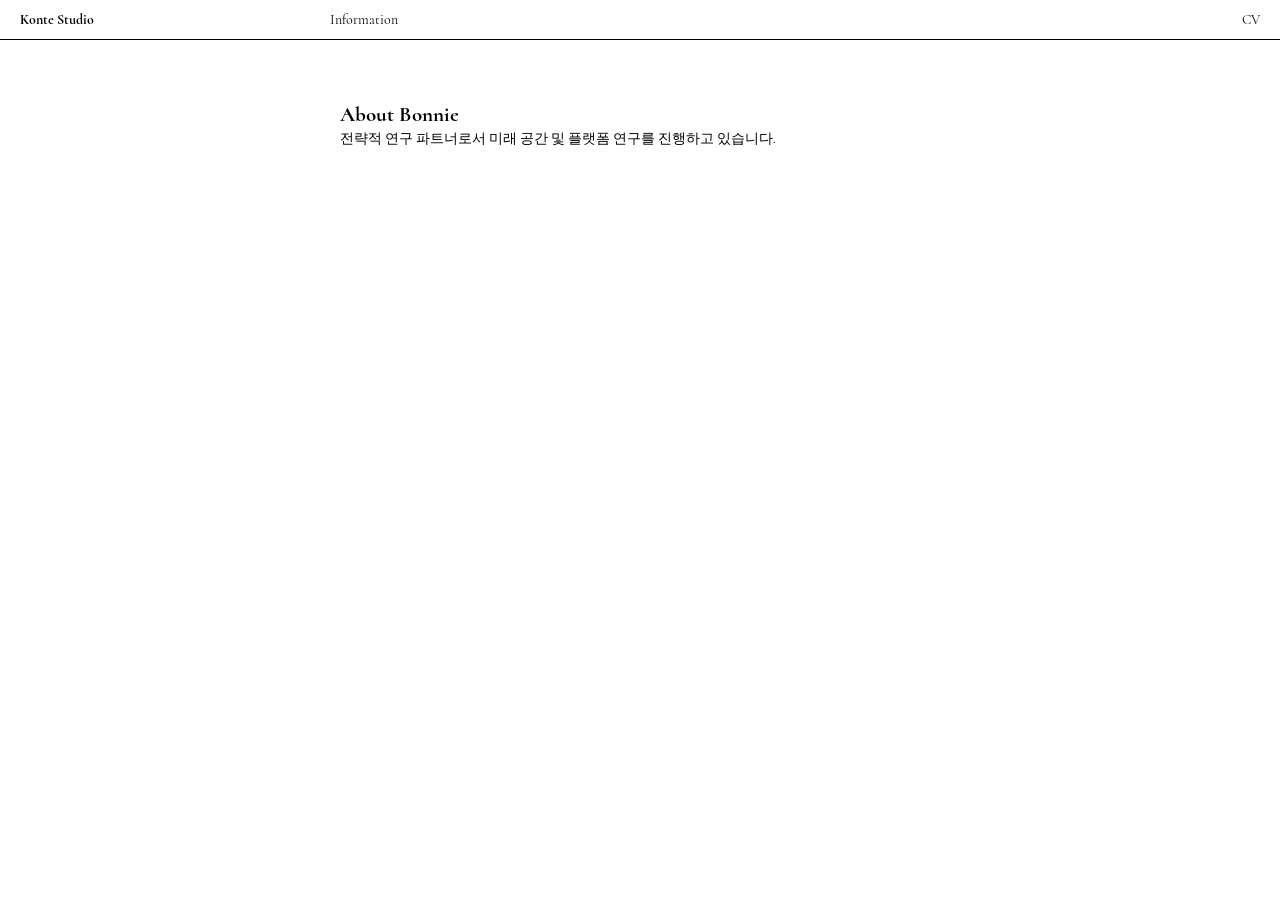
==== about.html @ 816e0590 "Initial commit - Konte Studio Web" ====
<!DOCTYPE html>
<html lang="ko">
<head>
    <meta charset="UTF-8">
    <meta name="viewport" content="width=device-width, initial-scale=1.0">
    <title>About - Bonnie Portfolio</title>
    <link rel="stylesheet" href="style.css">
    <link href="https://fonts.googleapis.com/css2?family=Libre+Baskerville:ital,wght@0,400;0,700;1,400&display=swap" rel="stylesheet">
</head>
<body>
    <header class="header">
        <div class="left"><a href="index.html">Konte Studio</a></div>
        <div class="center">Information</div>
        <div class="right" style="text-align: right;">CV</div>
    </header>
    <div class="container" style="padding-top: 100px;">
        <div class="content" style="max-width: 600px; margin: 0 auto; text-align: left;">
            <h2>About Bonnie</h2>
            <p>전략적 연구 파트너로서 미래 공간 및 플랫폼 연구를 진행하고 있습니다.</p>
        </div>
    </div>
</body>
</html>
---- style.css ----
@font-face {
    font-family: 'Cormorant';
    src: url('cormorant/Cormorant-Regular.otf') format('opentype');
    font-weight: normal;
    font-style: normal;
}

@font-face {
    font-family: 'Cormorant';
    src: url('cormorant/Cormorant-Bold.otf') format('opentype');
    font-weight: bold;
    font-style: normal;
}

@font-face {
    font-family: 'Cormorant';
    src: url('cormorant/Cormorant-Italic.otf') format('opentype');
    font-weight: normal;
    font-style: italic;
}

@font-face {
    font-family: 'Cormorant';
    src: url('cormorant/Cormorant-Light.otf') format('opentype');
    font-weight: 300;
    font-style: normal;
}

* {
    margin: 0;
    padding: 0;
    box-sizing: border-box;
}

body {
    background-color: #FFFFFF;
    font-family: 'Cormorant', serif;
    color: #000;
    font-size: 14px;
    line-height: 1.4;
}

/* Home Page Specific */
.home-body {
    height: 100vh;
    display: flex;
    flex-direction: column;
    justify-content: center;
    align-items: center;
    position: relative;
}

.emblem {
    position: absolute;
    top: 40px;
    left: 50%;
    transform: translateX(-50%);
}

.emblem img {
    height: 22px; /* 20% 키움 */
    width: auto;
    display: block;
}

.container {
    text-align: center;
}

.main-menu ul {
    list-style: none;
}

.main-menu li {
    margin: 20px 0;
}

.main-menu a {
    text-decoration: none;
    color: #000;
    font-size: 2.7rem;
    display: flex;
    align-items: baseline;
    transition: opacity 0.3s ease;
}

.main-menu a:hover {
    opacity: 0.5;
}

.num {
    font-family: 'Cormorant', serif;
    font-size: 1.2rem;
    margin-right: 1.5rem;
    font-style: italic;
    font-weight: 300;
    opacity: 0.5;
}

/* Header / Top Navigation */
.header {
    position: fixed;
    top: 0;
    left: 0;
    width: 100%;
    height: 40px;
    display: flex;
    padding: 0 20px;
    align-items: center;
    border-bottom: 1px solid #000;
    background: #fff;
    z-index: 1000;
}

.header > div {
    flex: 1;
}

.header .center {
    flex: 2;
}

.header a {
    text-decoration: none;
    color: inherit;
    font-family: 'Cormorant', serif;
    font-weight: bold;
}

.header > div {
    flex: 1;
}

.header .center {
    flex: 2;
}

.header a {
    text-decoration: none;
    color: inherit;
}

/* Main Layout */
.main-content {
    display: flex;
    margin-top: 40px;
    min-height: calc(100vh - 40px);
}

/* Left Sidebar (List View) */
.sidebar {
    width: 30%;
    border-right: 1px solid #000;
    padding: 0; /* 패딩 제거 후 내부 요소에서 조절 */
    display: flex;
    flex-direction: column;
}

.sidebar-top {
    padding: 20px;
    border-bottom: 1px solid #000;
}

.info-grid {
    display: flex;
    gap: 20px;
    margin-bottom: 20px;
}

.info-item {
    flex: 1;
}

.info-label {
    font-weight: bold;
    margin-bottom: 10px;
    display: block;
}

.info-text {
    font-size: 12px;
    line-height: 1.5;
    color: #666;
}

.sidebar-list-area {
    padding: 20px;
}

.sidebar-header {
    display: flex;
    font-weight: bold;
    border-bottom: 1px solid #000;
    padding-bottom: 8px;
    margin-bottom: 0;
    font-size: 12px;
}

.col-client { width: 30%; }
.col-project { width: 50%; }
.col-year { width: 20%; text-align: right; }

.list-item {
    display: flex;
    padding: 6px 0;
    border-bottom: 1px dotted #ccc;
    cursor: pointer;
    font-size: 12px;
    font-family: -apple-system, BlinkMacSystemFont, sans-serif; /* 리스트는 가독성을 위해 샌즈세리프 */
}

.list-item:hover {
    background-color: #f0f0f0;
}


/* Right Content (Gallery View) */
.gallery {
    width: 70%;
    padding: 0;
}

.gallery-item {
    width: 100%;
    border-bottom: 1px solid #000;
}

.gallery-header {
    display: flex;
    justify-content: space-between;
    padding: 10px 20px;
    border-bottom: 1px solid #eee;
}

.gallery-header span {
    font-weight: bold;
    text-transform: uppercase;
    letter-spacing: 0.1em;
}

.gallery-image-container {
    width: 100%;
    padding: 60px 10%;
    background-color: #f9f9f9;
}

.gallery-image-container img {
    width: 100%;
    height: auto;
    display: block;
    box-shadow: 0 4px 15px rgba(0,0,0,0.05);
}

/* Footer */
.footer {
    position: fixed;
    bottom: 0;
    left: 0;
    width: 30%;
    height: 30px;
    border-top: 1px solid #000;
    background: #fff;
    display: flex;
    align-items: center;
    padding: 0 20px;
    font-size: 11px;
}

/* Contact Page */
.contact-body {
    height: 100vh;
    display: flex;
    flex-direction: column;
    justify-content: center;
    align-items: center;
    background-color: #f9f9f8; /* 약간 더 부드러운 배경색 */
}

.contact-container {
    text-align: center;
}

.contact-section {
    margin-bottom: 40px;
}

.contact-label {
    font-family: -apple-system, BlinkMacSystemFont, sans-serif;
    font-size: 11px;
    letter-spacing: 0.2em;
    color: #000;
    margin-bottom: 25px;
    font-weight: 500;
}

.contact-info {
    font-family: 'Cormorant', serif;
    font-size: 2.2rem;
    margin: 5px 0;
    font-weight: 300;
}

.social-list {
    list-style: none;
    padding: 0;
}

.social-list li {
    margin: 10px 0;
}

.social-list a {
    font-family: 'Cormorant', serif;
    font-size: 2.2rem;
    text-decoration: none;
    color: #000;
    font-weight: 300;
    transition: opacity 0.2s;
}

.social-list a:hover {
    opacity: 0.5;
}

/* Mobile */
@media (max-width: 1024px) {
    .main-content {
        flex-direction: column;
    }
    .sidebar, .gallery {
        width: 100%;
        border-right: none;
    }
    .footer {
        width: 100%;
    }
}
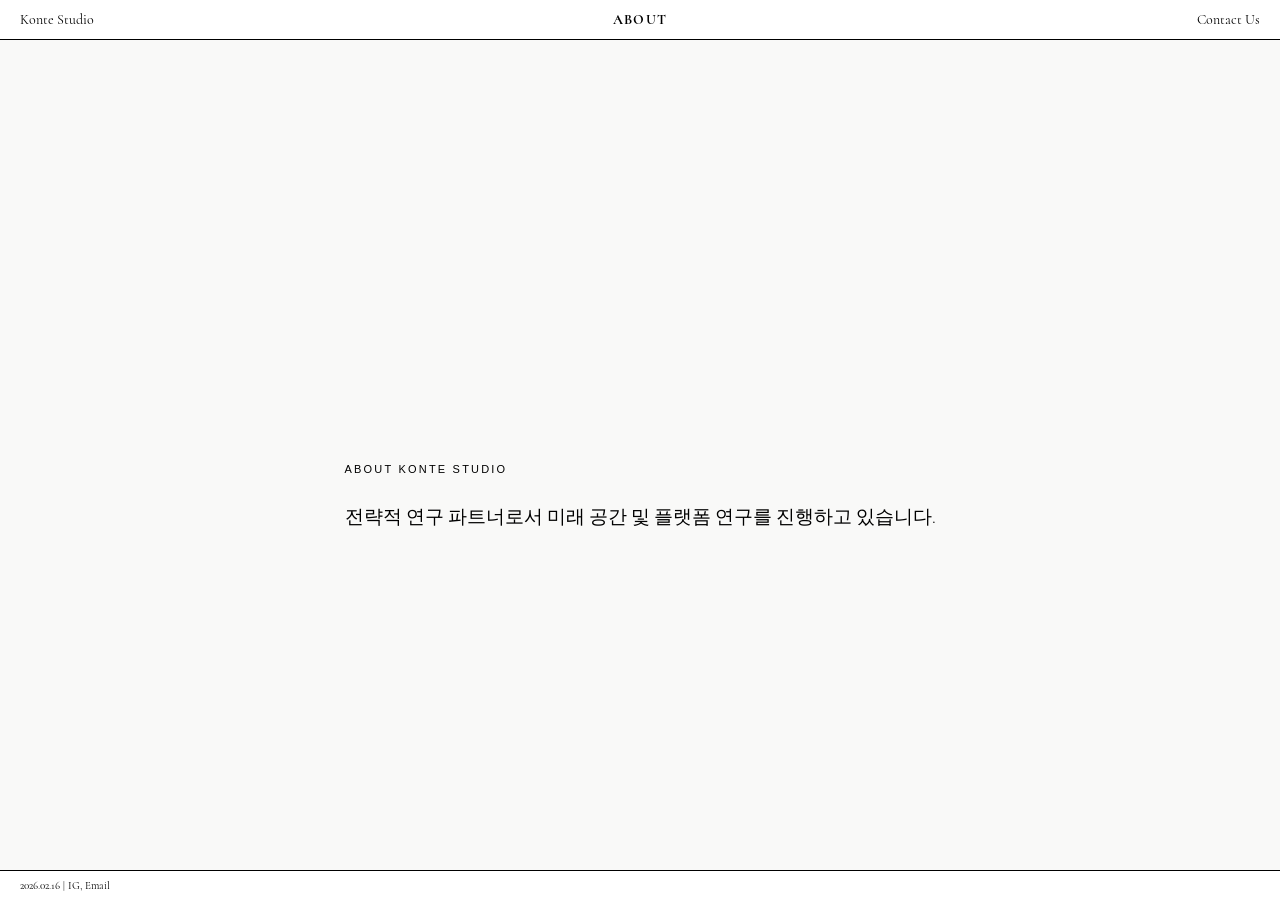
==== commit dc78e829: "Final cleanup: Remove CV from about page and unify header" ====
--- a/about.html
+++ b/about.html
@@ -3,21 +3,24 @@
 <head>
     <meta charset="UTF-8">
     <meta name="viewport" content="width=device-width, initial-scale=1.0">
-    <title>About - Bonnie Portfolio</title>
+    <title>About - Konte Studio</title>
     <link rel="stylesheet" href="style.css">
     <link href="https://fonts.googleapis.com/css2?family=Libre+Baskerville:ital,wght@0,400;0,700;1,400&display=swap" rel="stylesheet">
 </head>
-<body>
+<body class="contact-body">
     <header class="header">
-        <div class="left"><a href="index.html">Konte Studio</a></div>
-        <div class="center">Information</div>
-        <div class="right" style="text-align: right;">CV</div>
+        <div class="left"><a href="index.html" class="logo-text">Konte Studio</a></div>
+        <div class="center">About</div>
+        <div class="right"><a href="contact.html">Contact Us</a></div>
     </header>
-    <div class="container" style="padding-top: 100px;">
-        <div class="content" style="max-width: 600px; margin: 0 auto; text-align: left;">
-            <h2>About Bonnie</h2>
-            <p>전략적 연구 파트너로서 미래 공간 및 플랫폼 연구를 진행하고 있습니다.</p>
+    <div class="contact-container" style="padding-top: 100px;">
+        <div class="contact-section" style="max-width: 600px; margin: 0 auto; text-align: left;">
+            <h3 class="contact-label">ABOUT KONTE STUDIO</h3>
+            <p class="contact-info" style="font-size: 1.2rem; line-height: 1.6;">전략적 연구 파트너로서 미래 공간 및 플랫폼 연구를 진행하고 있습니다.</p>
         </div>
     </div>
+    <footer class="footer" style="width: 100%;">
+        2026.02.16 | IG, Email
+    </footer>
 </body>
 </html>
--- a/style.css
+++ b/style.css
@@ -118,26 +118,20 @@
 
 .header .center {
     flex: 2;
+    text-align: center;
+    font-weight: bold;
+    text-transform: uppercase;
+    letter-spacing: 0.1em;
+}
+
+.header .right {
+    text-align: right;
 }
 
 .header a {
     text-decoration: none;
     color: inherit;
     font-family: 'Cormorant', serif;
-    font-weight: bold;
-}
-
-.header > div {
-    flex: 1;
-}
-
-.header .center {
-    flex: 2;
-}
-
-.header a {
-    text-decoration: none;
-    color: inherit;
 }
 
 /* Main Layout */
@@ -151,7 +145,7 @@
 .sidebar {
     width: 30%;
     border-right: 1px solid #000;
-    padding: 0; /* 패딩 제거 후 내부 요소에서 조절 */
+    padding: 0;
     display: flex;
     flex-direction: column;
 }
@@ -181,6 +175,7 @@
     font-size: 12px;
     line-height: 1.5;
     color: #666;
+    font-family: -apple-system, BlinkMacSystemFont, "Segoe UI", Roboto, Helvetica, Arial, sans-serif;
 }
 
 .sidebar-list-area {
@@ -197,58 +192,104 @@
 }
 
 .col-client { width: 30%; }
-.col-project { width: 50%; }
-.col-year { width: 20%; text-align: right; }
+.col-project { width: 70%; }
 
 .list-item {
     display: flex;
-    padding: 6px 0;
+    padding: 10px 0;
     border-bottom: 1px dotted #ccc;
     cursor: pointer;
     font-size: 12px;
-    font-family: -apple-system, BlinkMacSystemFont, sans-serif; /* 리스트는 가독성을 위해 샌즈세리프 */
-}
-
-.list-item:hover {
+    font-family: -apple-system, BlinkMacSystemFont, sans-serif;
+    transition: all 0.3s ease;
+    opacity: 0.4; /* 기본 상태 투명도 조절 */
+}
+
+.list-item:hover, .list-item.active {
+    opacity: 1;
     background-color: #f0f0f0;
-}
-
-
-/* Right Content (Gallery View) */
+    padding-left: 5px;
+}
+
+.list-item.active {
+    font-weight: bold;
+    border-left: 2px solid #000;
+}
+
+.sidebar-list-area {
+    padding: 20px;
+    overflow-y: auto;
+    max-height: calc(100vh - 200px); /* 스크롤 가능 영역 제한 */
+}
+
 .gallery {
     width: 70%;
     padding: 0;
+    scroll-behavior: smooth;
+    background-color: #f9f9f9;
 }
 
 .gallery-item {
     width: 100%;
     border-bottom: 1px solid #000;
+    background-color: #fff;
 }
 
 .gallery-header {
     display: flex;
     justify-content: space-between;
-    padding: 10px 20px;
+    padding: 12px 20px;
     border-bottom: 1px solid #eee;
+    background: #fff;
+    position: sticky;
+    top: 40px;
+    z-index: 10;
+    font-size: 12px;
 }
 
 .gallery-header span {
     font-weight: bold;
     text-transform: uppercase;
     letter-spacing: 0.1em;
+    font-family: -apple-system, BlinkMacSystemFont, "Segoe UI", Roboto, Helvetica, Arial, sans-serif;
 }
 
 .gallery-image-container {
     width: 100%;
-    padding: 60px 10%;
+    padding: 80px 10%;
     background-color: #f9f9f9;
+    display: flex;
+    overflow-x: auto;
+    scroll-snap-type: x mandatory;
+    gap: 40px;
+    align-items: center;
+    cursor: grab; /* 드래그 가능 커서 표시 */
+    user-select: none; /* 텍스트 선택 방지 */
+}
+
+.gallery-image-container:active {
+    cursor: grabbing;
+}
+
+/* Hide scrollbar but keep functionality */
+.gallery-image-container::-webkit-scrollbar {
+    display: none;
+}
+.gallery-image-container {
+    -ms-overflow-style: none;
+    scrollbar-width: none;
 }
 
 .gallery-image-container img {
+    flex: 0 0 100%;
     width: 100%;
     height: auto;
+    max-height: 75vh;
+    object-fit: contain; /* 원본 비례 유지 핵심 */
     display: block;
-    box-shadow: 0 4px 15px rgba(0,0,0,0.05);
+    box-shadow: 0 10px 30px rgba(0,0,0,0.08);
+    scroll-snap-align: center;
+    pointer-events: none; /* 이미지 드래그 방지하여 스크롤 원활하게 */
 }
 
 /* Footer */
@@ -273,7 +314,7 @@
     flex-direction: column;
     justify-content: center;
     align-items: center;
-    background-color: #f9f9f8; /* 약간 더 부드러운 배경색 */
+    background-color: #f9f9f8;
 }
 
 .contact-container {
@@ -333,5 +374,9 @@
     }
     .footer {
         width: 100%;
+        position: relative;
     }
-}
+    .gallery-image-container {
+        padding: 40px 5%;
+    }
+}
